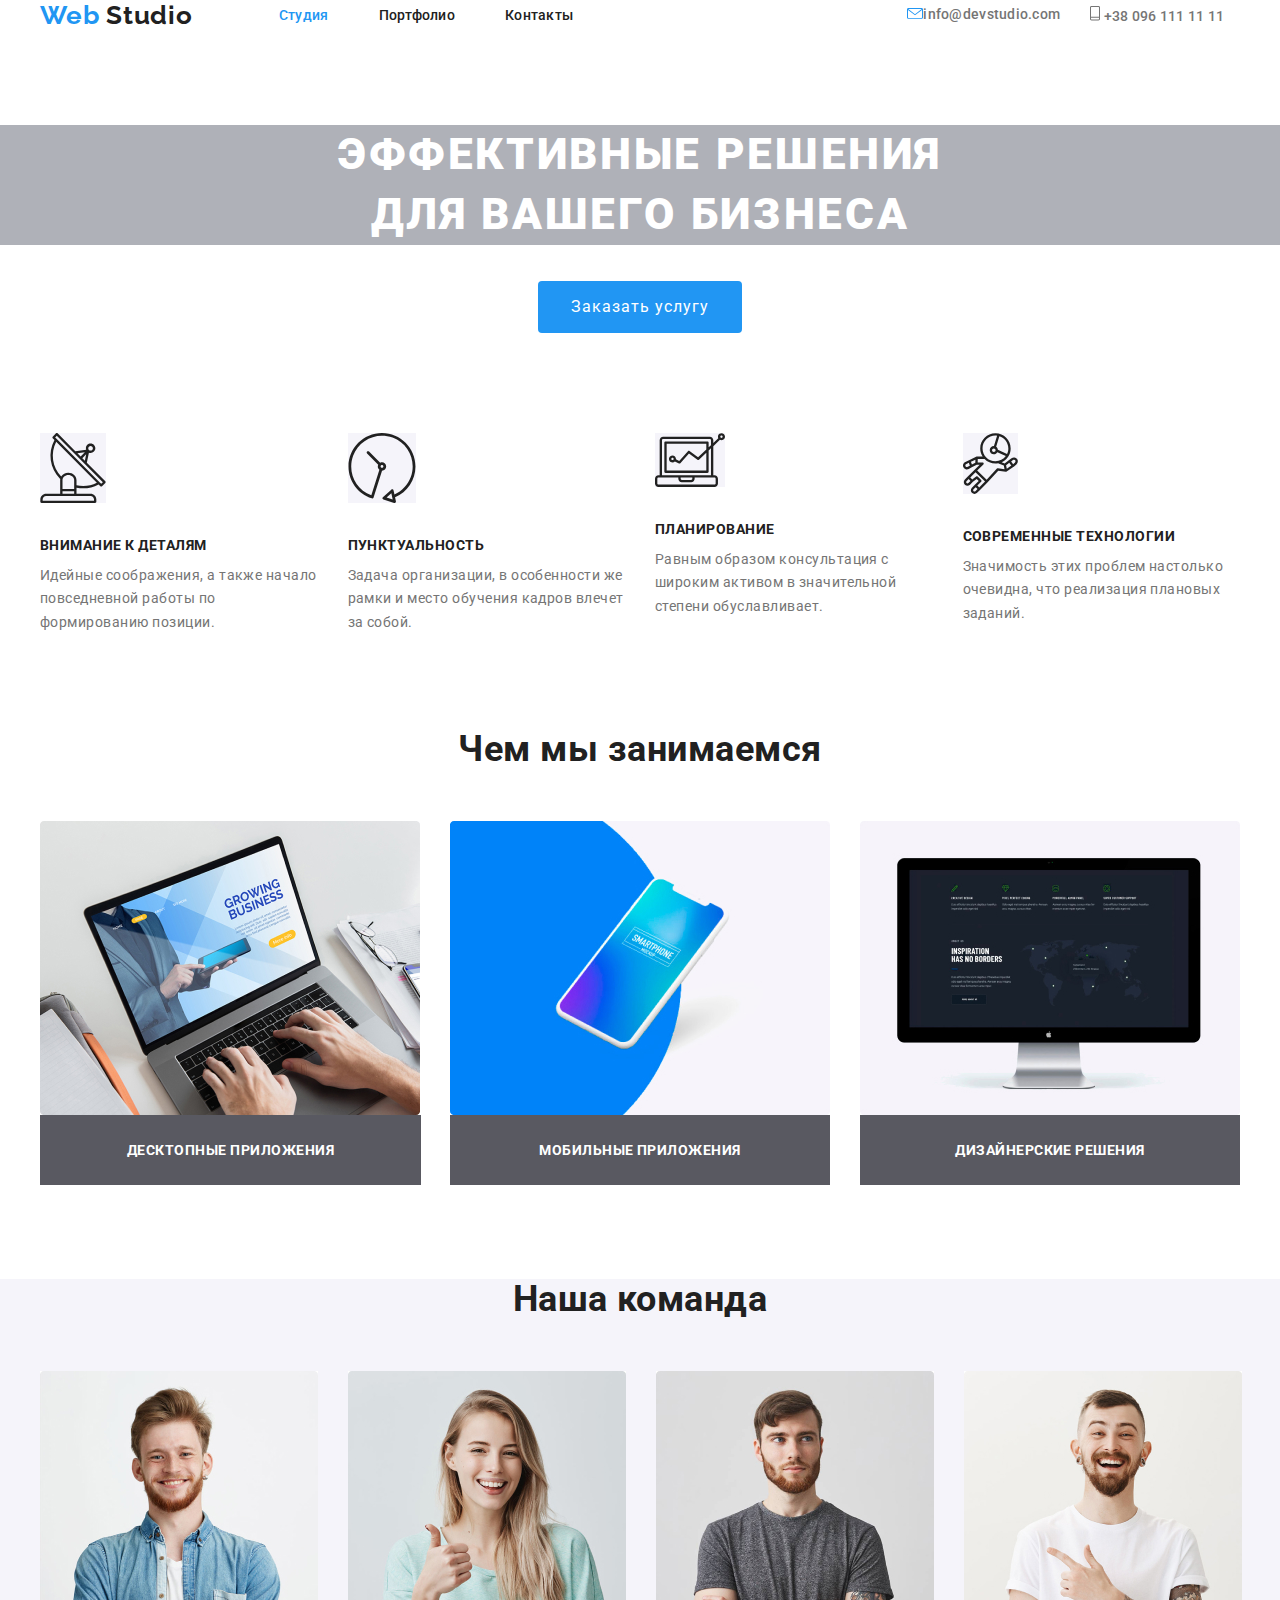
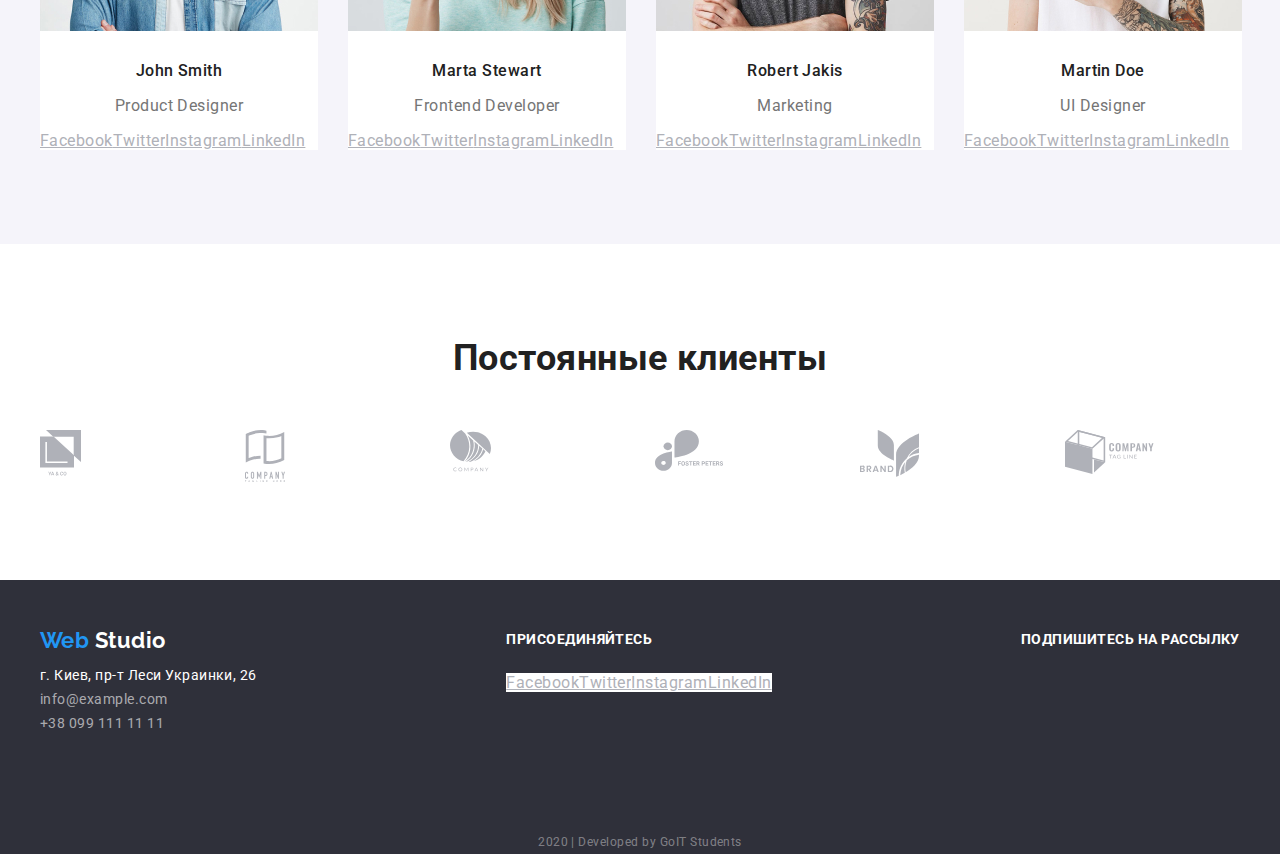
==== index.html @ ba556518 "позиционирование 1 часть" ====
<!DOCTYPE html>
<html lang="ru">
  <head>
    <meta charset="UTF-8" />
    <meta name="viewport" content="width=device-width, initial-scale=1.0" />
    <title>Document</title>
    <link
      href="https://fonts.googleapis.com/css2?family=Raleway:wght@400;700&family=Roboto:wght@400;500;700;900&display=swap"
      rel="stylesheet"
    />
    <link rel="stylesheet" href="./css/styles.css" />
  </head>
  <body>
    <!-- шапка сайта -->
    <header>
      <div class="container">
        <nav class="nav">
          <a href="/" class="logo"> <span>Web</span> Studio </a>

          <ul class="site-nav">
            <li class="item"><a href="./index.html" class="link current">Студия</a></li>
            <li class="item"><a href="./portfolio.html" class="link">Портфолио</a></li>
            <li class="item"><a href="/" class="link">Контакты</a></li>
          </ul>

          <ul class="contact-nav">
            <li class="item">
              <a href="mailto:info@devstudio.com" class="contact-link">
                <img src="./images/mail.svg" alt="" />info@devstudio.com</a
              >
            </li>
            <li class="item">
              <a href="tel:+380961111111" class="contact-link">
                <img src="./images/tel.svg" alt="" /> +38 096 111 11 11</a
              >
            </li>
          </ul>
        </nav>
      </div>
    </header>
    <main>
      <!-- фон + кнопка(ссылка) -->
      <section class="hero">
        <h1 class="hero-title">
          ЭФФЕКТИВНЫЕ РЕШЕНИЯ <br />
          ДЛЯ ВАШЕГО БИЗНЕСА
        </h1>
        <a href="/" class="button-primary">Заказать услугу</a>
      </section>

      <!-- Преимущества -->
      <section class="section">
        <div class="container">
          <h2 class="hidden">Преимущества (скрыть этот заголовок)</h2>
          <ul class="list">
            <li class="item">
              <img src="./images/p1.svg" alt="изображение" class="feature-image" />
              <h3 class="title">ВНИМАНИЕ К ДЕТАЛЯМ</h3>
              <p class="text">
                Идейные соображения, а также начало повседневной работы по формированию позиции.
              </p>
            </li>

            <li class="item">
              <img src="./images/p2.svg" alt="изображение" class="feature-image" />
              <h3 class="title">ПУНКТУАЛЬНОСТЬ</h3>
              <p class="text">
                Задача организации, в особенности же рамки и место обучения кадров влечет за собой.
              </p>
            </li>

            <li class="item">
              <img src="./images/p3.svg" alt="изображение" class="feature-image" />
              <h3 class="title">ПЛАНИРОВАНИЕ</h3>
              <p class="text">
                Равным образом консультация с широким активом в значительной степени обуславливает.
              </p>
            </li>

            <li class="item">
              <img src="./images/p4.svg" alt="изображение" class="feature-image" />
              <h3 class="title">СОВРЕМЕННЫЕ ТЕХНОЛОГИИ</h3>
              <p class="text">
                Значимость этих проблем настолько очевидна, что реализация плановых заданий.
              </p>
            </li>
          </ul>
        </div>
      </section>

      <!-- Чем мы занимаемся -->

      <section class="section">
        <div class="container">
          <h2 class="section-title">Чем мы занимаемся</h2>
          <ul class="section-list">
            <li class="item">
              <a href="/" class="button-feture"
                ><img
                  src="./images/notebook.jpg"
                  alt="ноутбук"
                  width="380"
                  height="294"
                  class="image"
                />
                <h3 class="text-title">ДЕСКТОПНЫЕ ПРИЛОЖЕНИЯ</h3>
              </a>
            </li>
            <li class="item">
              <a href="/" class="button-feture">
                <img
                  src="./images/phone.jpg"
                  alt="смартфон"
                  width="380"
                  height="294"
                  class="image"
                />
                <h3 class="text-title">МОБИЛЬНЫЕ ПРИЛОЖЕНИЯ</h3>
              </a>
            </li>
            <li class="item">
              <a href="/" class="button-feture">
                <img
                  src="./images/desktop.jpg"
                  alt="десктоп"
                  width="380"
                  height="294"
                  class="image"
                />
                <h3 class="text-title">ДИЗАЙНЕРСКИЕ РЕШЕНИЯ</h3>
              </a>
            </li>
          </ul>
        </div>
      </section>

      <!-- Наша команда -->

      <section class="section-work">
        <div class="container">
          <h2 class="section-title">Наша команда</h2>

          <ul class="work-list">
            <li class="item">
              <img src="./images/johnsmithg.jpg" alt="John Smith" width="278" class="image" />
              <h3 class="title">John Smith</h3>
              <p class="text">Product Designer</p>
              <ul class="social-list">
                <li><a href="" aria-label="Facebook" class="buttom-social"> Facebook </a></li>
                <li><a href="" aria-label="Twitter" class="buttom-social"> Twitter </a></li>
                <li><a href="" aria-label="Instagram" class="buttom-social"> Instagram </a></li>
                <li><a href="" aria-label="LinkedIn" class="buttom-social"> LinkedIn </a></li>
              </ul>
            </li>
            </li>

            <li class="item">
              <img src="./images/martastewart.jpg" alt="Marta Stewart" width="278" class="image" />
              <h3 class="title">Marta Stewart</h3>
              <p class="text">Frontend Developer</p>
              <ul class="social-list">
                <li><a href="" aria-label="Facebook" class="buttom-social"> Facebook </a></li>
                <li><a href="" aria-label="Twitter" class="buttom-social"> Twitter </a></li>
                <li><a href="" aria-label="Instagram" class="buttom-social"> Instagram </a></li>
                <li><a href="" aria-label="LinkedIn" class="buttom-social"> LinkedIn </a></li>
              </ul>
            </li>

            <li class="item">
              <img src="./images/robertjakis.jpg" alt="Robert Jakis" width="278" class="image" />
              <h3 class="title">Robert Jakis</h3>
              <p class="text">Marketing</p>
              <ul class="social-list">
                <li><a href="" aria-label="Facebook" class="buttom-social"> Facebook </a></li>
                <li><a href="" aria-label="Twitter" class="buttom-social"> Twitter </a></li>
                <li><a href="" aria-label="Instagram" class="buttom-social"> Instagram </a></li>
                <li><a href="" aria-label="LinkedIn" class="buttom-social"> LinkedIn </a></li>
              </ul>
            </li>

            <li class="item">
              <img src="./images/martindoe.jpg" alt="Martin Doe" width="278" class="image" />
              <h3 class="title">Martin Doe</h3>
              <p class="text">UI Designer</p>
              <ul class="social-list">
                <li><a href="" aria-label="Facebook" class="buttom-social"> Facebook </a></li>
                <li><a href="" aria-label="Twitter" class="buttom-social"> Twitter </a></li>
                <li><a href="" aria-label="Instagram" class="buttom-social"> Instagram </a></li>
                <li><a href="" aria-label="LinkedIn" class="buttom-social"> LinkedIn </a></li>
              </ul>
            </li>
          </ul>
        </div>
      </section>

      <!-- Постоянные клиенты -->
      <section class="section">
        <div class="container">
          <h2 class="section-title">Постоянные клиенты</h2>
          <ul class="list">
            <li class="item">
              <a href=""><img src="./images/client1.svg" alt="client1" class="buttom-social" /></a>
            </li>
            <li class="item">
              <a href=""><img src="./images/client2.svg" alt="client2" class="buttom-social" /></a>
            </li>
            <li class="item">
              <a href=""><img src="./images/client3.svg" alt="client3" class="buttom-social" /></a>
            </li>
            <li class="item">
              <a href=""><img src="./images/client4.svg" alt="client4" class="buttom-social" /></a>
            </li>
            <li class="item">
              <a href=""><img src="./images/client5.svg" alt="client5" class="buttom-social" /></a>
            </li>
            <li class="item">
              <a href=""><img src="./images/client6.svg" alt="client6" class="buttom-social" /></a>
            </li>
          </ul>
        </div>
      </section>
    </main>

    <!-- Футер -->
    <footer class="footer">
     
       <div class="container footer-flex">
        <div class="item">
          <p class="logo-footer"><span>Web</span> Studio</p>
        
          <address class="address">
            <span>г. Киев, пр-т Леси Украинки, 26 </span> <br />
            info@example.com <br />
            +38 099 111 11 11
          </address>
        </div>
        
        <div class="item">
          <b class="footer-title">ПРИСОЕДИНЯЙТЕСЬ</b>
        
          <ul class="social-list">
            <li><a href="" aria-label="Facebook" class="buttom-social"> Facebook </a></li>
            <li><a href="" aria-label="Twitter" class="buttom-social"> Twitter </a></li>
            <li><a href="" aria-label="Instagram" class="buttom-social"> Instagram </a></li>
            <li><a href="" aria-label="LinkedIn" class="buttom-social"> LinkedIn </a></li>
          </ul>
        </div>
        
        <div class="item">
          <b class="footer-title">ПОДПИШИТЕСЬ НА РАССЫЛКУ</b>
        </div>
  </div>

      <p class="copyright">2020 | Developed by GoIT Students</p>
    </footer>
  </body>
</html>
---- css/styles.css ----
/* цвет основного текста #757575 */
/* вторичный цвет текста (заголовки и т.д.)  #212121 */
/* цвет фона #E5E5E5 */
/* акцент #2196F3 */

:root {
  --primary-text-color: #757575;
  --title-text-color: #212121;
  --accent-color: #2196f3;
  --primary-white-color: #ffffff;
  --footer-background-color: #2f303a;
}

html {
  box-sizing: border-box;
}

*,
*::before,
*::after {
  box-sizing: inherit;
}
body {
  margin: 0;

  background-color: var(--primary-white-color);
  color: var(--primary-text-color);

  font-family: Roboto, sans-serif;
  letter-spacing: 0.03em;
  font-size: 16px;
  line-height: 1.2;
}

ul,
li {
  margin: 0;
  list-style: none;
  padding: 0;
}
h1,
h2,
h3 {
  margin: 0;
}

.container {
  width: 1230px;
  padding-left: 15px;
  padding-right: 15px;
  margin: 0 auto 94px auto;
  /* outline: 2px solid #757575; */
}
.hidden {
  display: none;
}
/* Лого */
.logo {
  color: var(--title-text-color);

  font-family: Raleway, sans-serif;
  font-weight: 700;
  font-size: 26px;
  letter-spacing: 0.03em;
  text-decoration: none;
}
.logo > span {
  color: var(--accent-color);
}
/* Навигация */

.nav {
  display: flex;
  align-items: center;

  font-weight: 500;
  font-size: 14px;
  letter-spacing: 0.02em;
  text-decoration: none;
}

.site-nav {
  display: flex;
  margin-left: 86px;
  list-style-type: none;
}

.site-nav .item:not(:first-child) {
  margin-left: 50px;
}

.contact-nav {
  display: flex;
  margin-left: 334px;
}

.contact-nav .item:not(:first-child) {
  margin-left: 30px;
}

.site-nav .link {
  color: var(--title-text-color);
  text-decoration: none;
}

.site-nav .link:hover,
.site-nav .link:focus {
  color: var(--accent-color);
}

.site-nav .link.current {
  color: var(--accent-color);
}

.contact-link {
  color: var(--primary-text-color);
  font-weight: 500;
  font-size: 14px;
  letter-spacing: 0.02em;
  text-decoration: none;
}
.contact-link:hover,
.contact-link:focus {
  color: var(--accent-color);
}
/* hero */
.hero {
  text-align: center;
}
.hero-title {
  margin-top: 0;
  margin-bottom: 36px;

  color: var(--primary-white-color);
  background-color: #afb1b8;

  font-weight: 900;
  font-size: 44px;
  line-height: 1.36;
  letter-spacing: 0.06em;
  text-align: center;
}

.section-work .image,
.section .image {
  display: block;
}
/* button */
.button-primary {
  display: inline-block;
  border-radius: 4px;
  border: 1px solid transparent;
  padding: 10px 32px;
  margin-bottom: 100px;

  min-width: 200px;

  background-color: var(--accent-color);
  color: var(--primary-white-color);

  font-size: 16px;
  line-height: 1.86;
  letter-spacing: 0.06em;
  text-decoration: none;
  text-align: center;
}

.button-feture {
  text-decoration: none;
}
.text-title {
  padding: 27px 87px;
  background-color: rgba(47, 48, 58, 0.8);
  color: #ffffff;

  font-weight: 700;
  font-size: 14px;
  line-height: 1.16;
  text-align: center;
  white-space: nowrap;
}

.buttom-social {
  background-color: #ffffff;
  color: #afb1b8;
}
.buttom-social:hover,
.buttom-social:focus {
  background-color: var(--accent-color);
  color: #ffffff;
}

/* section */

.section .title {
  margin-bottom: 10px;
  color: var(--title-text-color);

  font-weight: 700;
  font-size: 14px;
  line-height: 1.2;
}
.section .text {
  margin: 0;

  font-size: 14px;
  line-height: 1.7;
}

.list,
.section-list {
  display: flex;
  /* justify-content: space-between; */
}

.list .item {
  width: 278px;
}
.list .item:not(:first-child) {
  margin-left: 30px;
}

.section-list .item {
  display: flex;
  align-items: center;
  width: 380px;
}

.section-list .item:not(:first-child) {
  margin-left: 30px;
}
.section-work /* наша команда */ {
  padding-bottom: 94px;
  margin-bottom: 94px;
  background-color: #f5f4fa;
}

.section-work .container {
  margin-bottom: 0;
}

.section-title {
  margin-top: 0;
  margin-bottom: 50px;

  color: var(--title-text-color);

  font-weight: 700;
  font-size: 36px;
  line-height: 1.16;
  text-align: center;
}

.work-list {
  display: flex;
}

.work-list .image {
  margin-bottom: 30px;
}

.work-list .item {
  background-color: var(--primary-white-color);
}
.work-list .item:not(:first-child) {
  margin-left: 30px;
}
.social-list {
  display: flex;
  flex-wrap: wrap;
}

.section-work .title {
  margin-bottom: 10px;

  color: var(--title-text-color);

  font-weight: 500;
  font-size: 16px;
  line-height: 1.2;
  text-align: center;
}

.section-work .text {
  font-size: 16px;
  line-height: 1.2;
  text-align: center;
}

.feature-image {
  margin-bottom: 30px;
  background-color: #f5f4fa;
}
.feature-image:hover {
  background-color: var(--accent-color);
}
/* портфолио */
.button-filter {
  display: flex;
  padding: 6px 22px;
  margin-bottom: 0;
  border-radius: 4px;

  background-color: #f5f4fa;
  color: var(--title-text-color);

  font-weight: 500;
  font-size: 16px;
  line-height: 1.6;
  text-align: center;
}

.button-filter:hover,
.button-filter:focus {
  background-color: var(--accent-color);
  color: var(--primary-white-color);
}
.section .list-container {
  display: flex;
  flex-wrap: wrap;
  margin: -15px;
}
.section .flex-element {
  width: 380px;
  margin: 15px;

  border: 1px solid #eeeeee;
  border-radius: 5px;
}
.portfolio-image {
  margin-bottom: 20px;
}

.portfolio .title {
  margin-bottom: 20px;
  margin-left: 24px;
  font-weight: 700;
  font-size: 18px;
  line-height: 2.2;
  letter-spacing: 0.06em;
}
.portfolio .portfolio-title {
  margin-top: 0;
  margin-bottom: 26px;
  margin-left: 24px;
}

.portfolio .text {
  display: none;

  font-size: 16px;
  line-height: 1.87;
}

.section .filter {
  display: flex;
  align-items: center;
  margin-top: 0;
  margin-bottom: 68px;
}
/* footer */
.footer {
  background-color: var(--footer-background-color);
}

.footer .container {
  padding-top: 48px;
}

.footer-flex {
  display: flex;
  justify-content: space-between;
  align-items: flex-start;
}

.footer-flex .item {
  display: flex;
  flex-direction: column;
}
.footer .footer-title {
  margin-bottom: 21px;
  color: var(--primary-white-color);

  font-weight: 700;
  font-size: 14px;
  line-height: 1.7;
}
.logo-footer {
  margin-top: 0;
  margin-bottom: 10px;
  color: var(--primary-white-color);

  font-family: Raleway, sans-serif;
  font-weight: 700;
  font-size: 22px;
  line-height: 1.18;
}
.logo-footer > span {
  color: var(--accent-color);
}
.address {
  color: rgba(255, 255, 255, 0.6);

  font-style: normal;
  font-size: 14px;
  line-height: 1.7;
}

.address > span {
  color: var(--primary-white-color);
}

.footer .copyright {
  color: rgba(255, 255, 255, 0.4);
  text-align: center;
  font-size: 12px;
  line-height: 2;
}
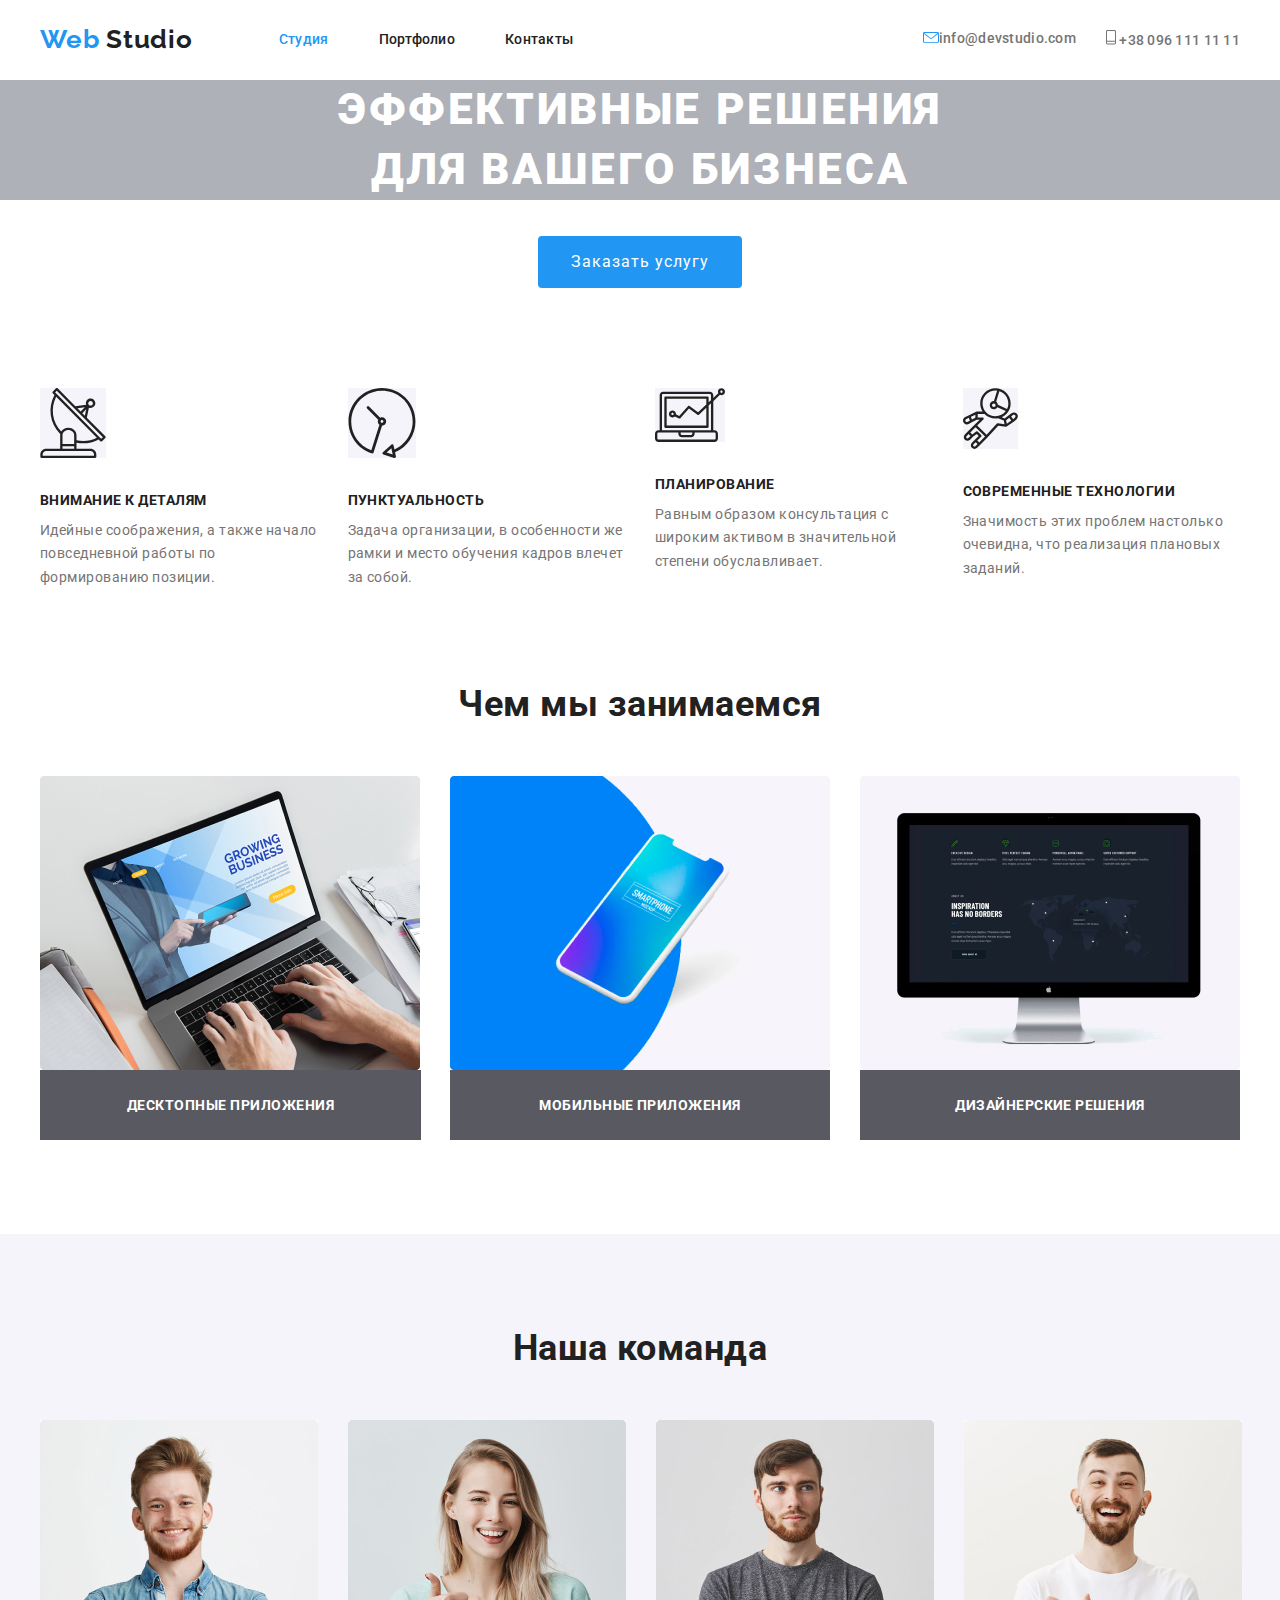
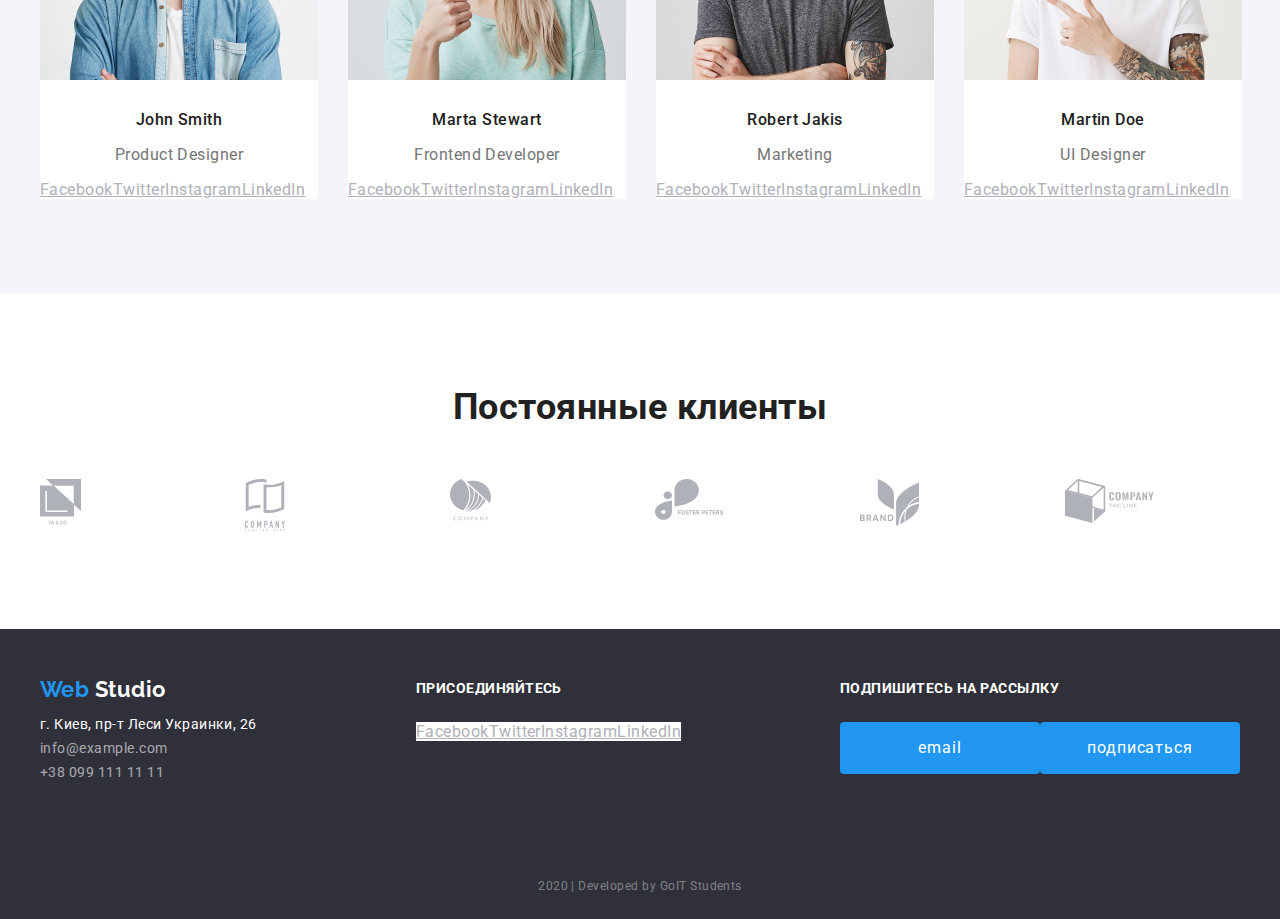
==== commit 0fef06ab: "final" ====
--- a/index.html
+++ b/index.html
@@ -13,8 +13,8 @@
   <body>
     <!-- шапка сайта -->
     <header>
-      <div class="container">
-        <nav class="nav">
+      <!-- <div class="container"> -->
+        <nav class="nav container">
           <a href="/" class="logo"> <span>Web</span> Studio </a>
 
           <ul class="site-nav">
@@ -36,7 +36,7 @@
             </li>
           </ul>
         </nav>
-      </div>
+      <!-- </div> -->
     </header>
     <main>
       <!-- фон + кнопка(ссылка) -->
@@ -222,7 +222,7 @@
     </main>
 
     <!-- Футер -->
-    <footer class="footer">
+    <footer class="footer ">
      
        <div class="container footer-flex">
         <div class="item">
@@ -248,6 +248,12 @@
         
         <div class="item">
           <b class="footer-title">ПОДПИШИТЕСЬ НА РАССЫЛКУ</b>
+          <ul class="send-button">
+            <li> <a href="/" class="button-primary">email</a></li>
+            <li> <a href="/" class="button-primary">подписаться</a></li>
+          </ul>
+          
+          
         </div>
   </div>
 
--- a/css/styles.css
+++ b/css/styles.css
@@ -48,7 +48,7 @@
   width: 1230px;
   padding-left: 15px;
   padding-right: 15px;
-  margin: 0 auto 94px auto;
+  margin: 0 auto 0 auto;
   /* outline: 2px solid #757575; */
 }
 .hidden {
@@ -72,6 +72,8 @@
 .nav {
   display: flex;
   align-items: center;
+  margin-top: 24px;
+  margin-bottom: 25px;
 
   font-weight: 500;
   font-size: 14px;
@@ -91,7 +93,7 @@
 
 .contact-nav {
   display: flex;
-  margin-left: 334px;
+  margin-left: auto;
 }
 
 .contact-nav .item:not(:first-child) {
@@ -99,6 +101,7 @@
 }
 
 .site-nav .link {
+  padding-bottom: 32px;
   color: var(--title-text-color);
   text-decoration: none;
 }
@@ -191,6 +194,9 @@
 }
 
 /* section */
+.section {
+  margin-bottom: 94px;
+}
 
 .section .title {
   margin-bottom: 10px;
@@ -231,6 +237,7 @@
 }
 .section-work /* наша команда */ {
   padding-bottom: 94px;
+  padding-top: 94px;
   margin-bottom: 94px;
   background-color: #f5f4fa;
 }
@@ -295,9 +302,15 @@
   background-color: var(--accent-color);
 }
 /* портфолио */
+.section-port {
+  padding-top: 94px;
+  padding-bottom: 94px;
+}
+
 .button-filter {
   display: flex;
-  padding: 6px 22px;
+  justify-content: center;
+  /* padding: 6px 22px; */
   margin-bottom: 0;
   border-radius: 4px;
 
@@ -308,6 +321,10 @@
   font-size: 16px;
   line-height: 1.6;
   text-align: center;
+}
+
+.filter > :not(:first-child) {
+  margin-left: 8px;
 }
 
 .button-filter:hover,
@@ -315,12 +332,12 @@
   background-color: var(--accent-color);
   color: var(--primary-white-color);
 }
-.section .list-container {
+.section-port .list-container {
   display: flex;
   flex-wrap: wrap;
   margin: -15px;
 }
-.section .flex-element {
+.section-port .flex-element {
   width: 380px;
   margin: 15px;
 
@@ -352,25 +369,28 @@
   line-height: 1.87;
 }
 
-.section .filter {
-  display: flex;
+.section-port .filter {
+  display: flex;
+  justify-content: center;
   align-items: center;
   margin-top: 0;
   margin-bottom: 68px;
 }
 /* footer */
 .footer {
+  padding-bottom: 21px;
+  padding-top: 48px;
   background-color: var(--footer-background-color);
 }
 
-.footer .container {
+/* .footer .container {
   padding-top: 48px;
-}
+} */
 
 .footer-flex {
   display: flex;
   justify-content: space-between;
-  align-items: flex-start;
+  /* align-items: flex-start; */
 }
 
 .footer-flex .item {
@@ -410,7 +430,12 @@
   color: var(--primary-white-color);
 }
 
+.send-button {
+  display: flex;
+}
+
 .footer .copyright {
+  margin: 0;
   color: rgba(255, 255, 255, 0.4);
   text-align: center;
   font-size: 12px;
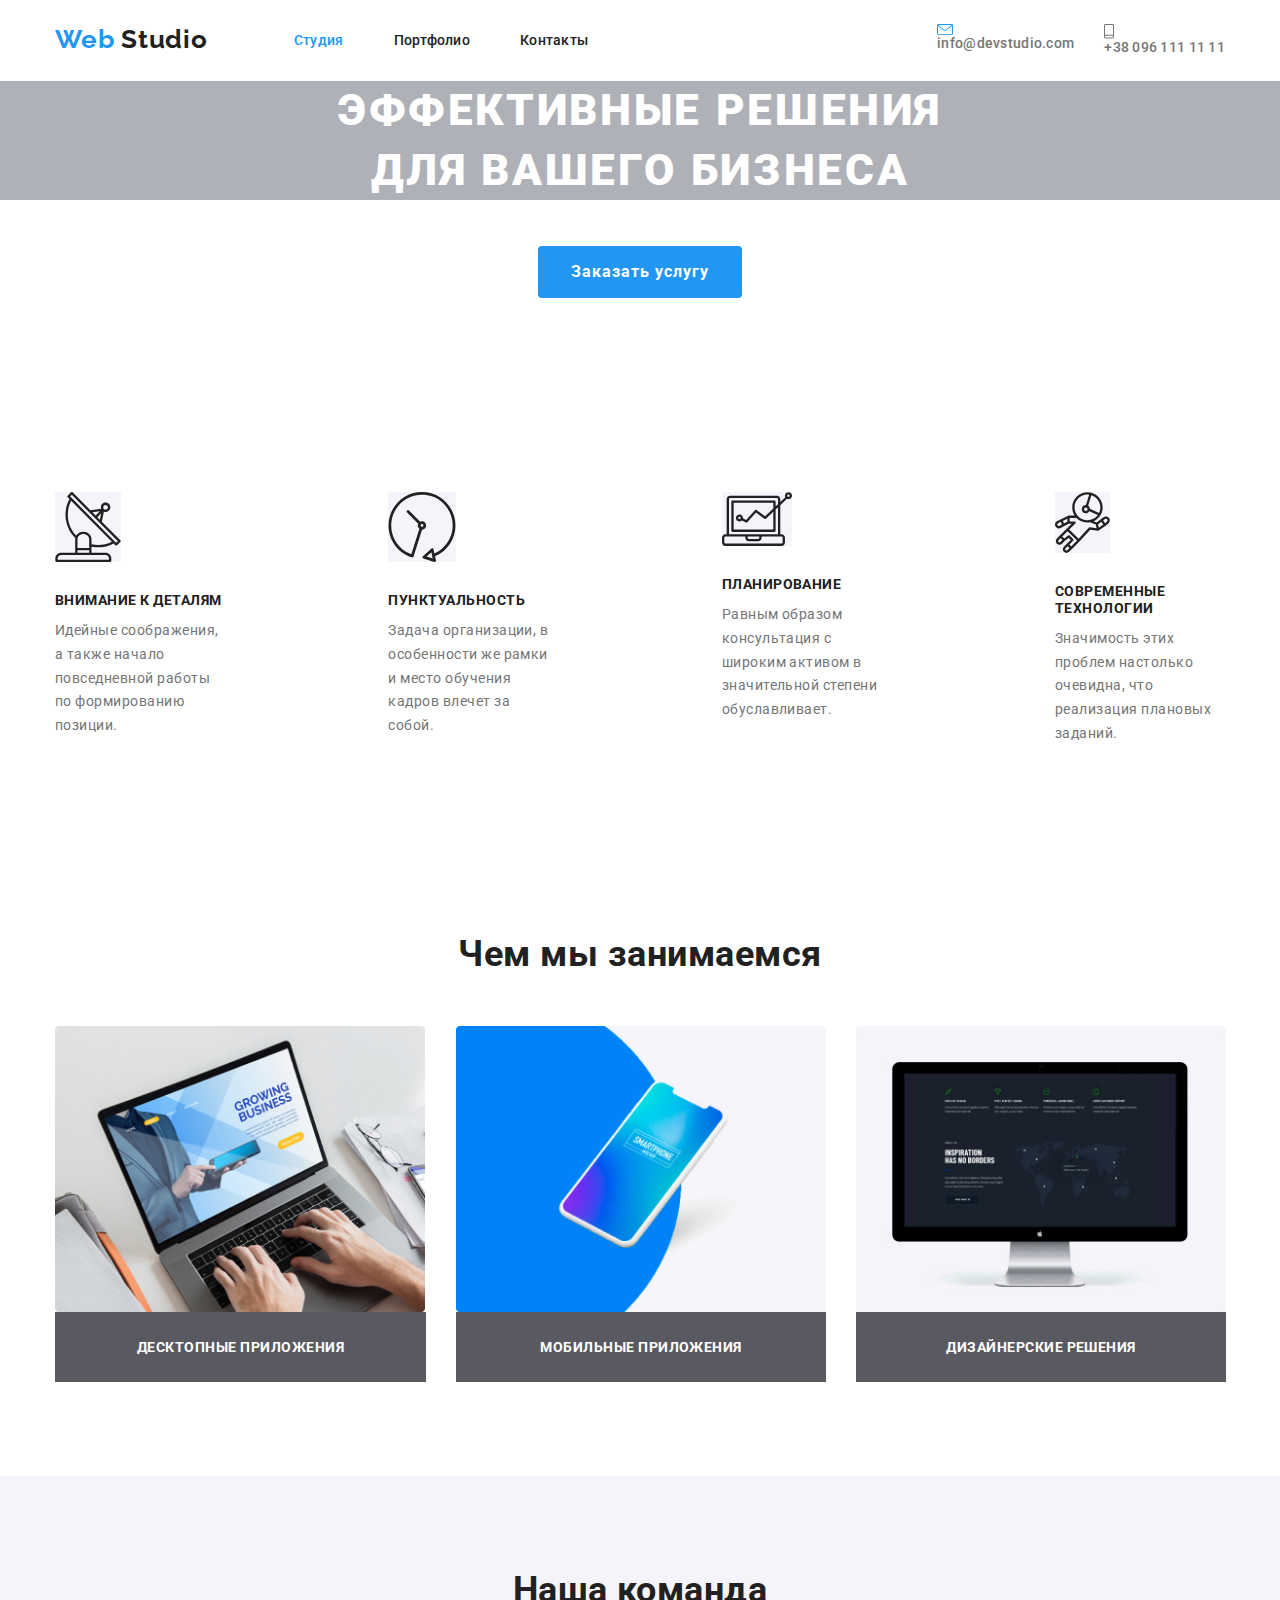
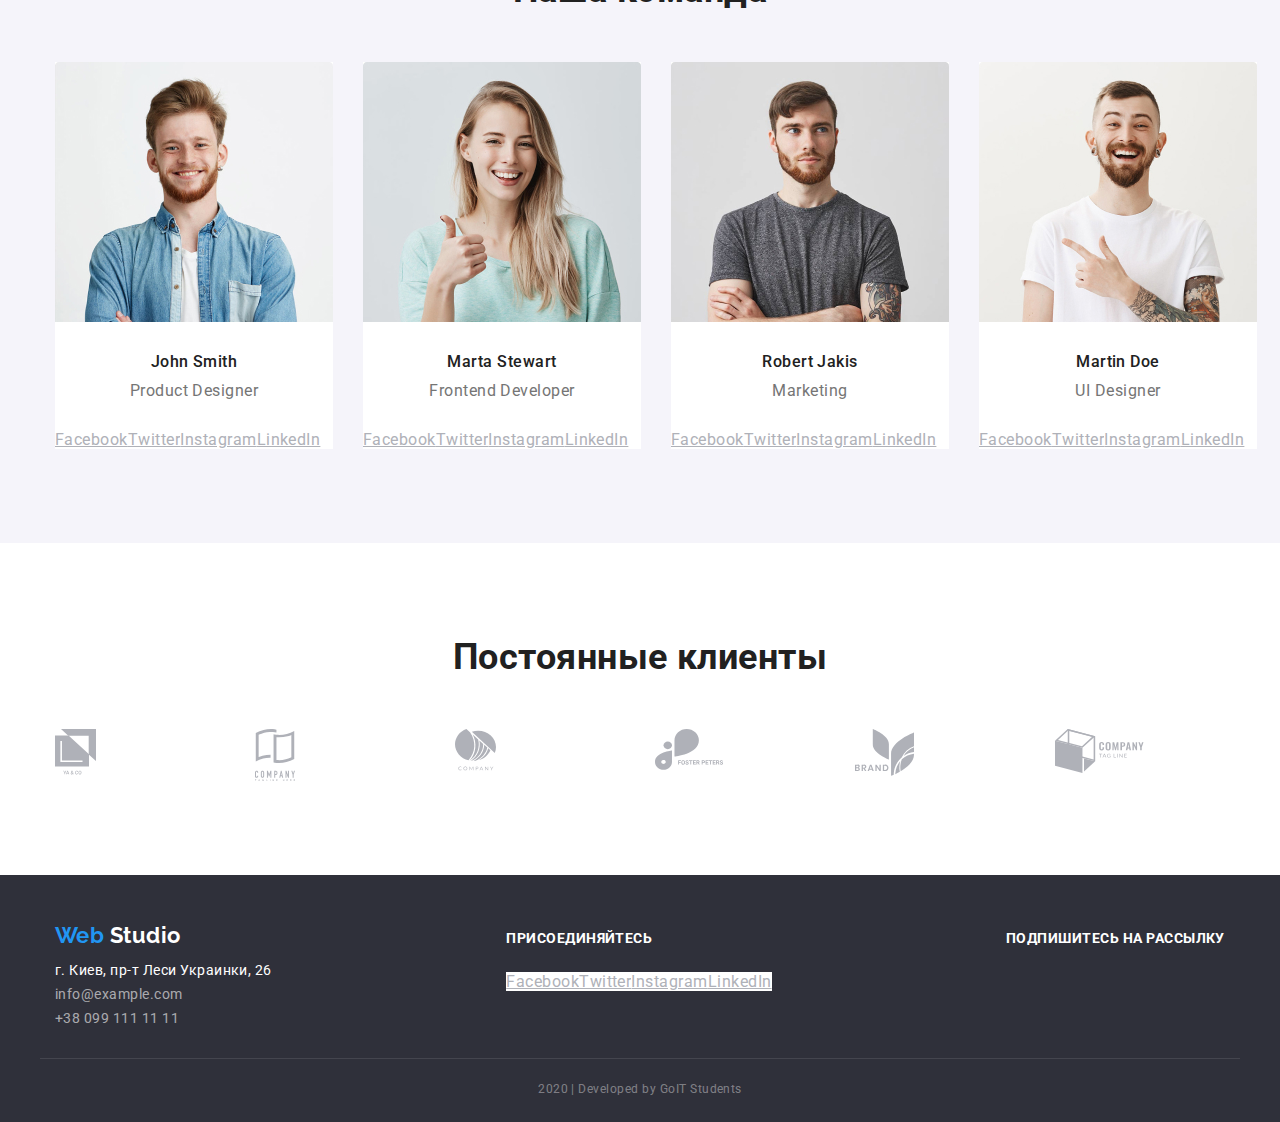
==== commit 1725cf3d: "190520" ====
--- a/index.html
+++ b/index.html
@@ -49,8 +49,8 @@
       </section>
 
       <!-- Преимущества -->
-      <section class="section">
-        <div class="container">
+      <section class="section ">
+        <div class="container ">
           <h2 class="hidden">Преимущества (скрыть этот заголовок)</h2>
           <ul class="list">
             <li class="item">
@@ -91,7 +91,7 @@
       <!-- Чем мы занимаемся -->
 
       <section class="section">
-        <div class="container">
+        <div class="container ">
           <h2 class="section-title">Чем мы занимаемся</h2>
           <ul class="section-list">
             <li class="item">
@@ -99,8 +99,8 @@
                 ><img
                   src="./images/notebook.jpg"
                   alt="ноутбук"
-                  width="380"
-                  height="294"
+                  width="370"
+                  
                   class="image"
                 />
                 <h3 class="text-title">ДЕСКТОПНЫЕ ПРИЛОЖЕНИЯ</h3>
@@ -111,8 +111,8 @@
                 <img
                   src="./images/phone.jpg"
                   alt="смартфон"
-                  width="380"
-                  height="294"
+                  width="370"
+                  
                   class="image"
                 />
                 <h3 class="text-title">МОБИЛЬНЫЕ ПРИЛОЖЕНИЯ</h3>
@@ -123,8 +123,8 @@
                 <img
                   src="./images/desktop.jpg"
                   alt="десктоп"
-                  width="380"
-                  height="294"
+                  width="370"
+                  
                   class="image"
                 />
                 <h3 class="text-title">ДИЗАЙНЕРСКИЕ РЕШЕНИЯ</h3>
@@ -225,7 +225,7 @@
     <footer class="footer ">
      
        <div class="container footer-flex">
-        <div class="item">
+        <div >
           <p class="logo-footer"><span>Web</span> Studio</p>
         
           <address class="address">
@@ -235,7 +235,7 @@
           </address>
         </div>
         
-        <div class="item">
+        <div >
           <b class="footer-title">ПРИСОЕДИНЯЙТЕСЬ</b>
         
           <ul class="social-list">
@@ -246,12 +246,9 @@
           </ul>
         </div>
         
-        <div class="item">
+        <div >
           <b class="footer-title">ПОДПИШИТЕСЬ НА РАССЫЛКУ</b>
-          <ul class="send-button">
-            <li> <a href="/" class="button-primary">email</a></li>
-            <li> <a href="/" class="button-primary">подписаться</a></li>
-          </ul>
+          
           
           
         </div>
--- a/css/styles.css
+++ b/css/styles.css
@@ -44,8 +44,11 @@
   margin: 0;
 }
 
+img {
+  display: block;
+}
 .container {
-  width: 1230px;
+  width: 1200px;
   padding-left: 15px;
   padding-right: 15px;
   margin: 0 auto 0 auto;
@@ -72,8 +75,8 @@
 .nav {
   display: flex;
   align-items: center;
-  margin-top: 24px;
-  margin-bottom: 25px;
+  padding-top: 24px;
+  padding-bottom: 25px;
 
   font-weight: 500;
   font-size: 14px;
@@ -84,7 +87,6 @@
 .site-nav {
   display: flex;
   margin-left: 86px;
-  list-style-type: none;
 }
 
 .site-nav .item:not(:first-child) {
@@ -101,7 +103,9 @@
 }
 
 .site-nav .link {
+  padding-top: 32px;
   padding-bottom: 32px;
+
   color: var(--title-text-color);
   text-decoration: none;
 }
@@ -126,13 +130,14 @@
 .contact-link:focus {
   color: var(--accent-color);
 }
+
 /* hero */
 .hero {
   text-align: center;
 }
 .hero-title {
   margin-top: 0;
-  margin-bottom: 36px;
+  margin-bottom: 46px;
 
   color: var(--primary-white-color);
   background-color: #afb1b8;
@@ -144,10 +149,10 @@
   text-align: center;
 }
 
-.section-work .image,
+/* .section-work .image,
 .section .image {
   display: block;
-}
+} */
 /* button */
 .button-primary {
   display: inline-block;
@@ -163,6 +168,7 @@
 
   font-size: 16px;
   line-height: 1.86;
+  font-weight: 700;
   letter-spacing: 0.06em;
   text-decoration: none;
   text-align: center;
@@ -172,7 +178,7 @@
   text-decoration: none;
 }
 .text-title {
-  padding: 27px 87px;
+  padding: 27px 82px;
   background-color: rgba(47, 48, 58, 0.8);
   color: #ffffff;
 
@@ -195,7 +201,8 @@
 
 /* section */
 .section {
-  margin-bottom: 94px;
+  padding-top: 94px;
+  padding-bottom: 94px;
 }
 
 .section .title {
@@ -213,14 +220,15 @@
   line-height: 1.7;
 }
 
-.list,
-.section-list {
-  display: flex;
-  /* justify-content: space-between; */
+.list /*преимущества, постоянные клиенты*/ ,
+.section-list /*чем мы занимаемся*/,
+.work-list /*наша команда*/ {
+  display: flex;
+  justify-content: space-between;
 }
 
 .list .item {
-  width: 278px;
+  width: 170px;
 }
 .list .item:not(:first-child) {
   margin-left: 30px;
@@ -238,7 +246,7 @@
 .section-work /* наша команда */ {
   padding-bottom: 94px;
   padding-top: 94px;
-  margin-bottom: 94px;
+
   background-color: #f5f4fa;
 }
 
@@ -258,9 +266,9 @@
   text-align: center;
 }
 
-.work-list {
-  display: flex;
-}
+/* .work-list {
+  display: flex;
+} */
 
 .work-list .image {
   margin-bottom: 30px;
@@ -289,6 +297,8 @@
 }
 
 .section-work .text {
+  margin-top: 0;
+  margin-bottom: 30px;
   font-size: 16px;
   line-height: 1.2;
   text-align: center;
@@ -337,29 +347,37 @@
   flex-wrap: wrap;
   margin: -15px;
 }
-.section-port .flex-element {
-  width: 380px;
+.flex-element {
+  min-width: 370px;
   margin: 15px;
 
-  border: 1px solid #eeeeee;
-  border-radius: 5px;
-}
-.portfolio-image {
-  margin-bottom: 20px;
-}
-
+  border-top-left-radius: 5px;
+  border-top-right-radius: 5px;
+  overflow: hidden;
+}
+/* .portfolio-image {
+  
+} */
+
+.portfolio .cart-content {
+  padding: 20px 24px;
+  border-bottom: 1px solid #eeeeee;
+  border-left: 1px solid #eeeeee;
+  border-right: 1px solid #eeeeee;
+  border-bottom-left-radius: 5px;
+  border-bottom-right-radius: 5px;
+}
 .portfolio .title {
-  margin-bottom: 20px;
-  margin-left: 24px;
+  margin-bottom: 4px;
+
+  color: var(--title-text-color);
   font-weight: 700;
   font-size: 18px;
   line-height: 2.2;
   letter-spacing: 0.06em;
 }
 .portfolio .portfolio-title {
-  margin-top: 0;
-  margin-bottom: 26px;
-  margin-left: 24px;
+  margin: 0;
 }
 
 .portfolio .text {
@@ -374,7 +392,7 @@
   justify-content: center;
   align-items: center;
   margin-top: 0;
-  margin-bottom: 68px;
+  margin-bottom: 50px;
 }
 /* footer */
 .footer {
@@ -383,21 +401,20 @@
   background-color: var(--footer-background-color);
 }
 
-/* .footer .container {
-  padding-top: 48px;
-} */
+
 
 .footer-flex {
   display: flex;
   justify-content: space-between;
-  /* align-items: flex-start; */
-}
-
-.footer-flex .item {
-  display: flex;
-  flex-direction: column;
-}
+  align-items: baseline;
+  padding-bottom: 28px;
+  margin-bottom: 18px;
+  border-bottom: 1px solid rgba(255, 255, 255, 0.1);
+}
+
+
 .footer .footer-title {
+  display: inline-block;
   margin-bottom: 21px;
   color: var(--primary-white-color);
 
@@ -430,10 +447,6 @@
   color: var(--primary-white-color);
 }
 
-.send-button {
-  display: flex;
-}
-
 .footer .copyright {
   margin: 0;
   color: rgba(255, 255, 255, 0.4);
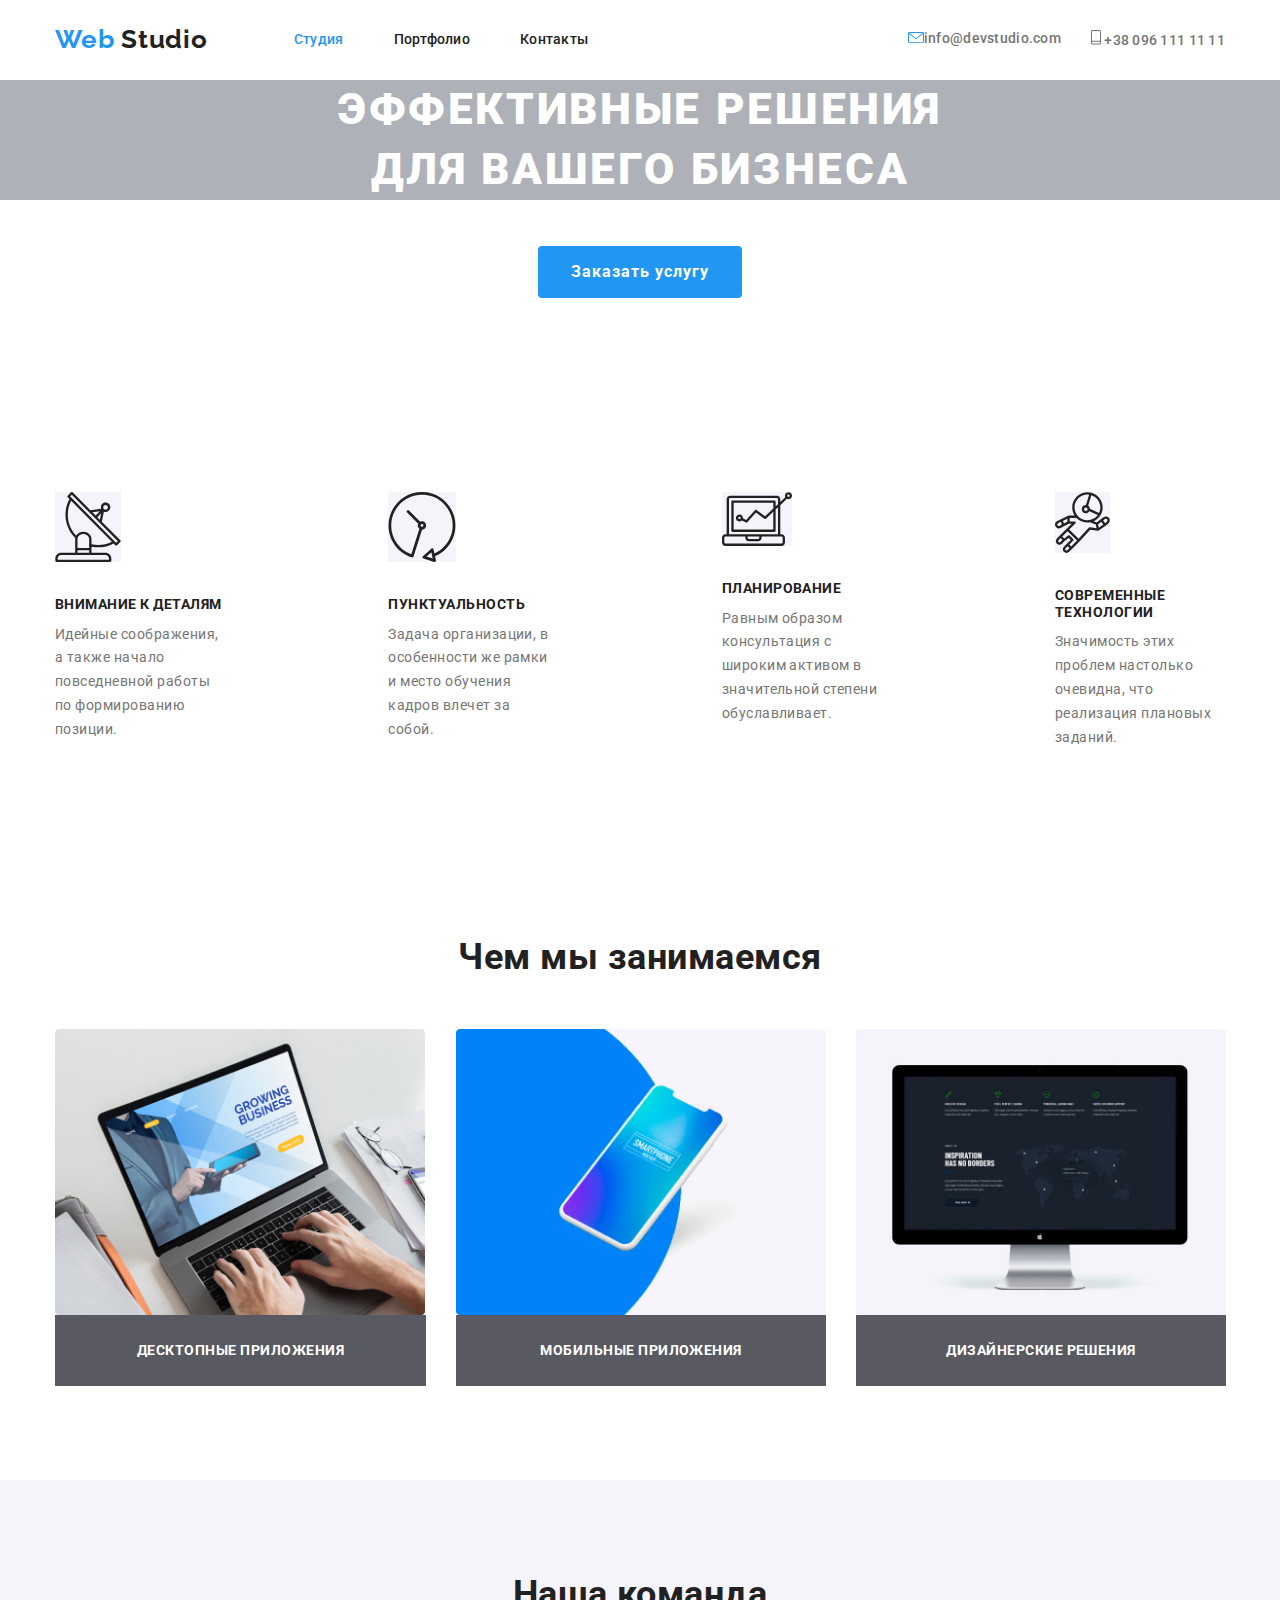
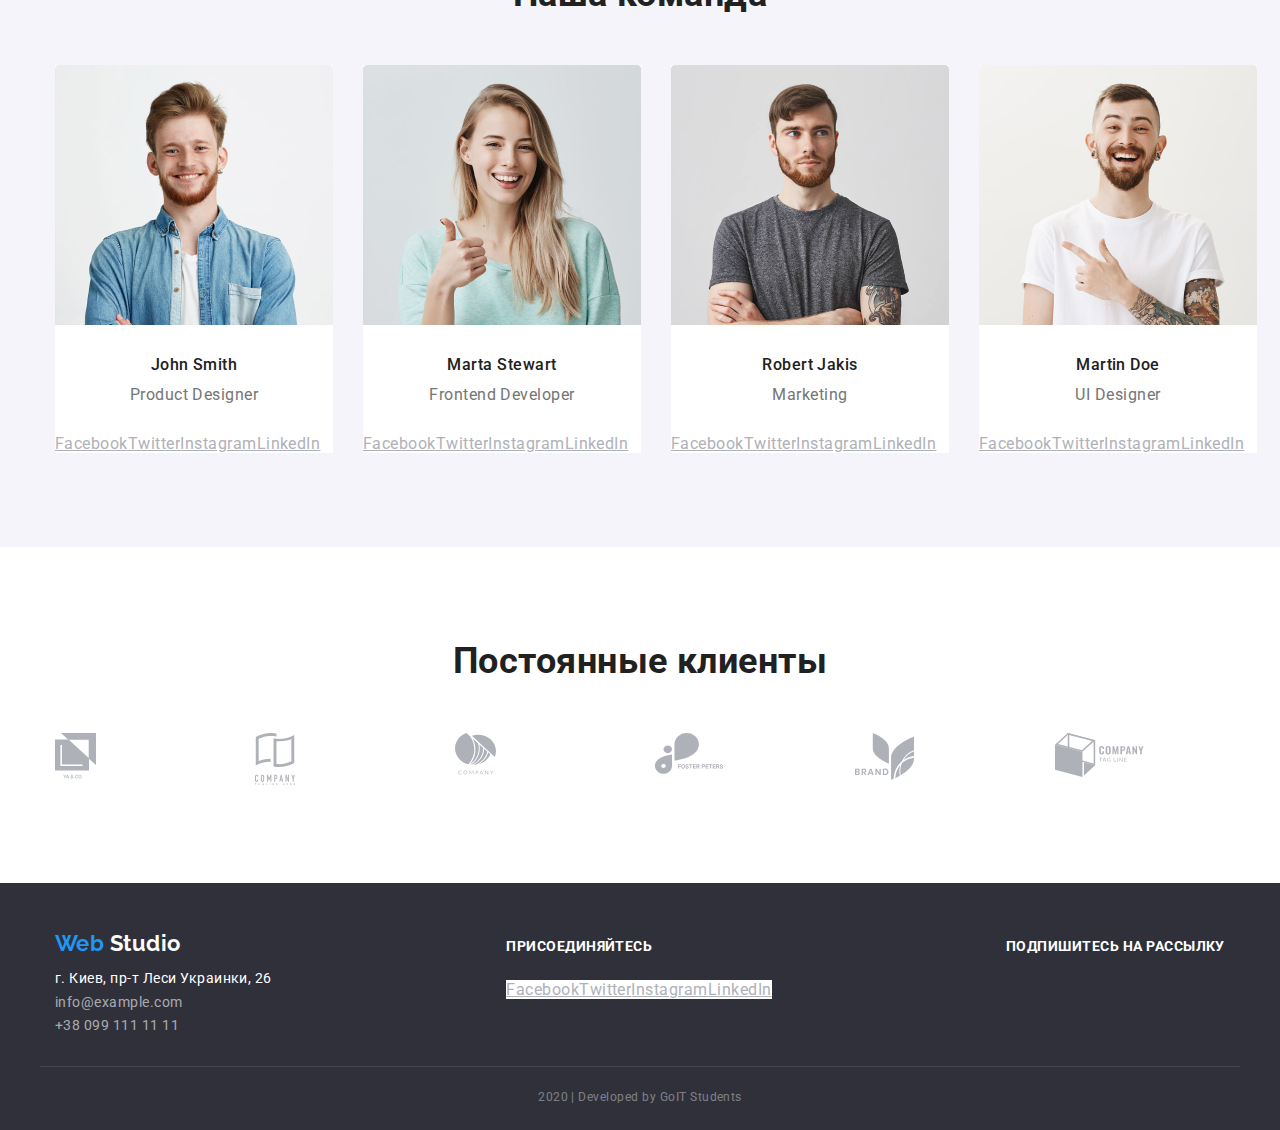
==== commit d7a75de0: "3" ====
--- a/index.html
+++ b/index.html
@@ -14,6 +14,8 @@
     <!-- шапка сайта -->
     <header>
       <!-- <div class="container"> -->
+
+
         <nav class="nav container">
           <a href="/" class="logo"> <span>Web</span> Studio </a>
 
@@ -30,7 +32,7 @@
               >
             </li>
             <li class="item">
-              <a href="tel:+380961111111" class="contact-link">
+              <a href="tel:+380961111111" class="contact-link"> 
                 <img src="./images/tel.svg" alt="" /> +38 096 111 11 11</a
               >
             </li>
@@ -51,7 +53,7 @@
       <!-- Преимущества -->
       <section class="section ">
         <div class="container ">
-          <h2 class="hidden">Преимущества (скрыть этот заголовок)</h2>
+          <h2 class="hidden">Преимущества</h2>
           <ul class="list">
             <li class="item">
               <img src="./images/p1.svg" alt="изображение" class="feature-image" />
--- a/css/styles.css
+++ b/css/styles.css
@@ -44,9 +44,9 @@
   margin: 0;
 }
 
-img {
+/* img {
   display: block;
-}
+} */
 .container {
   width: 1200px;
   padding-left: 15px;
@@ -54,8 +54,15 @@
   margin: 0 auto 0 auto;
   /* outline: 2px solid #757575; */
 }
+
+
 .hidden {
-  display: none;
+  position: absolute;
+  clip: rect(0 0 0 0);
+  width: 1px;
+  height: 1px;
+  margin: -1px;
+  …
 }
 /* Лого */
 .logo {
@@ -149,10 +156,10 @@
   text-align: center;
 }
 
-/* .section-work .image,
+.section-work .image,
 .section .image {
   display: block;
-} */
+}
 /* button */
 .button-primary {
   display: inline-block;
@@ -401,8 +408,6 @@
   background-color: var(--footer-background-color);
 }
 
-
-
 .footer-flex {
   display: flex;
   justify-content: space-between;
@@ -412,7 +417,6 @@
   border-bottom: 1px solid rgba(255, 255, 255, 0.1);
 }
 
-
 .footer .footer-title {
   display: inline-block;
   margin-bottom: 21px;
